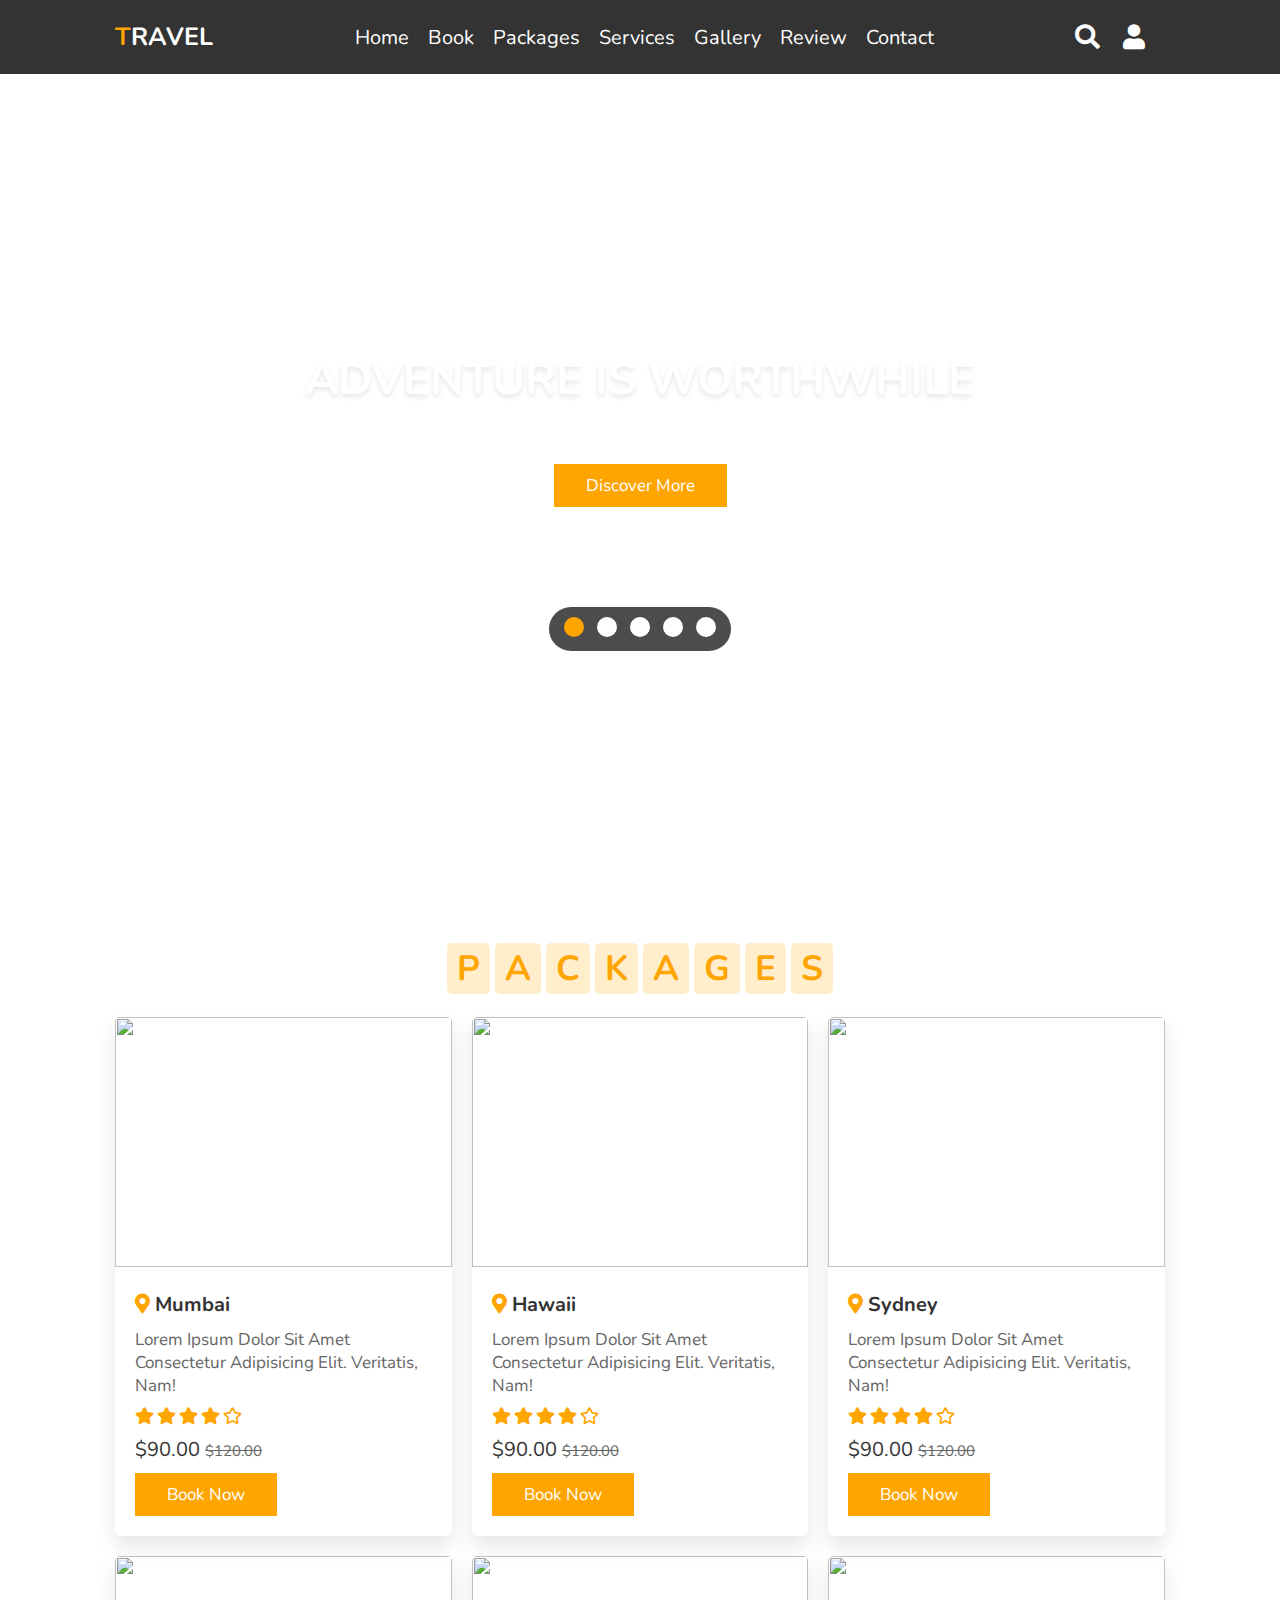
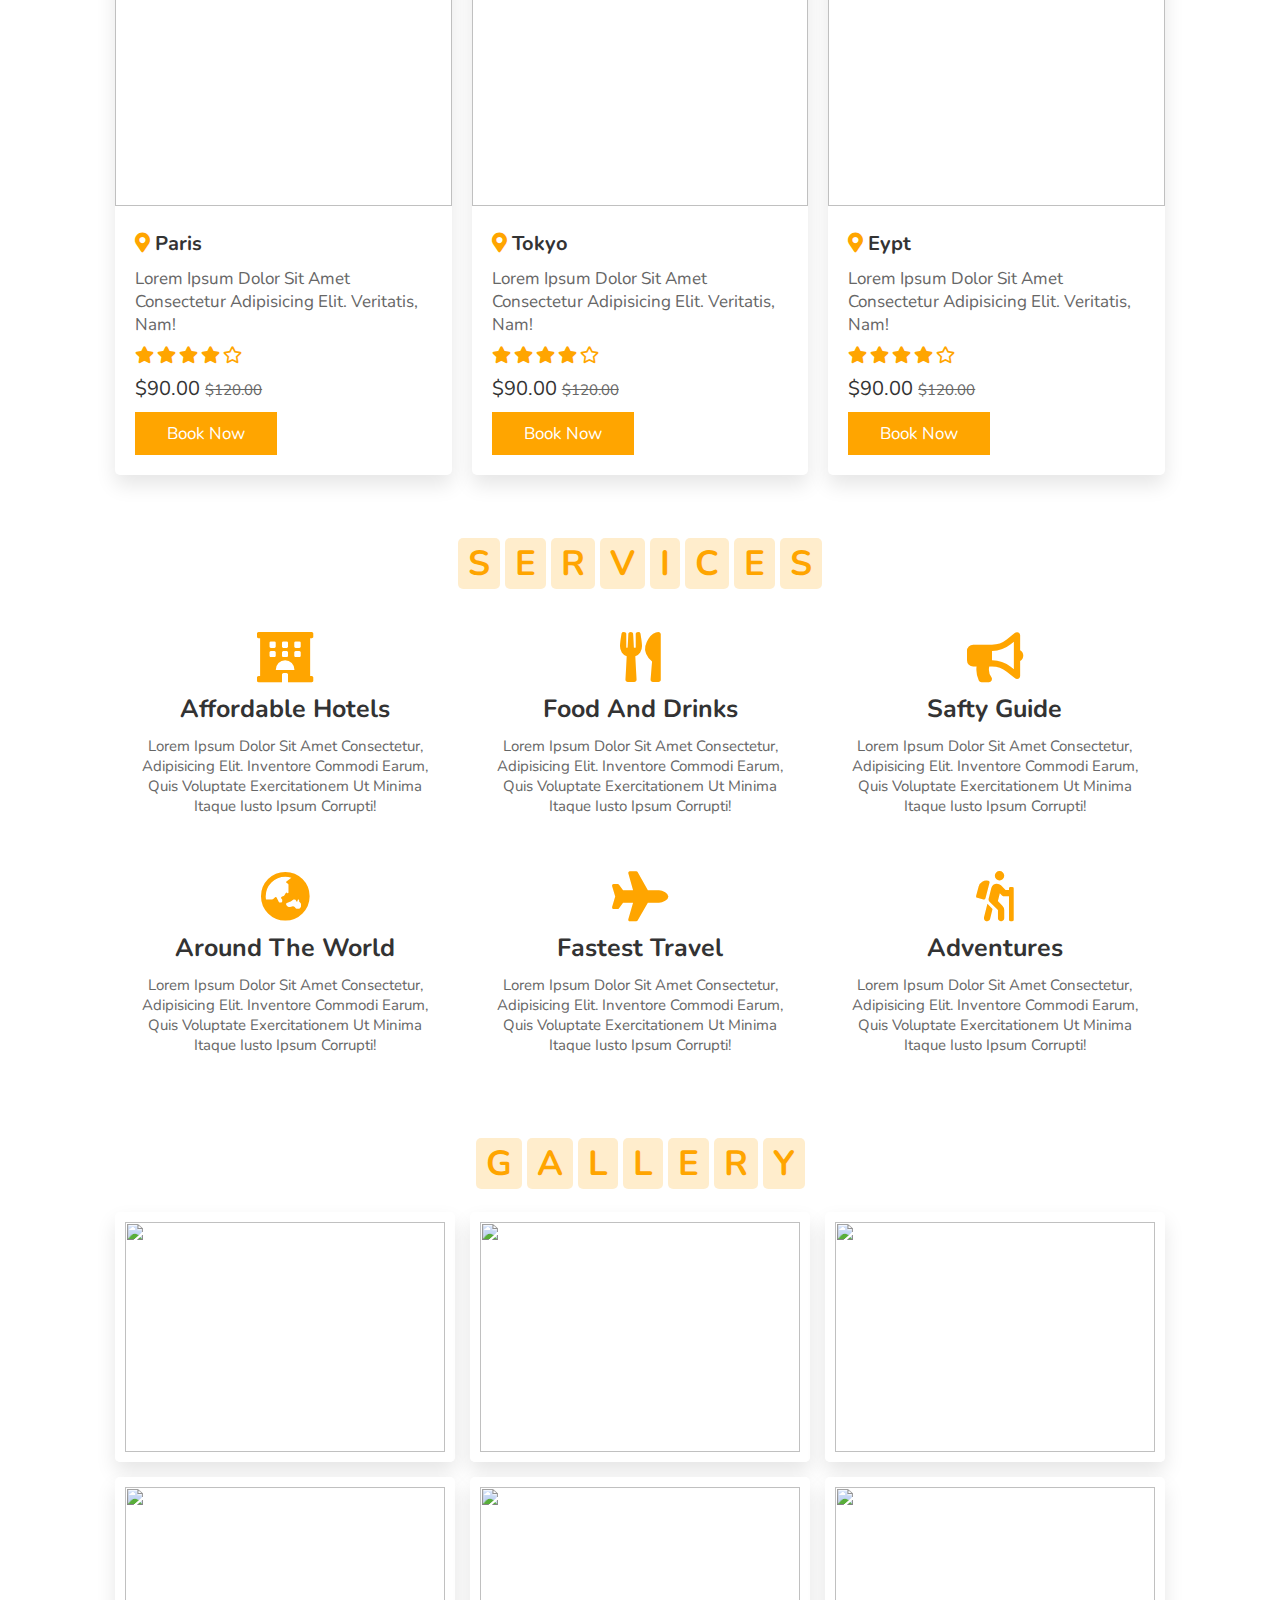
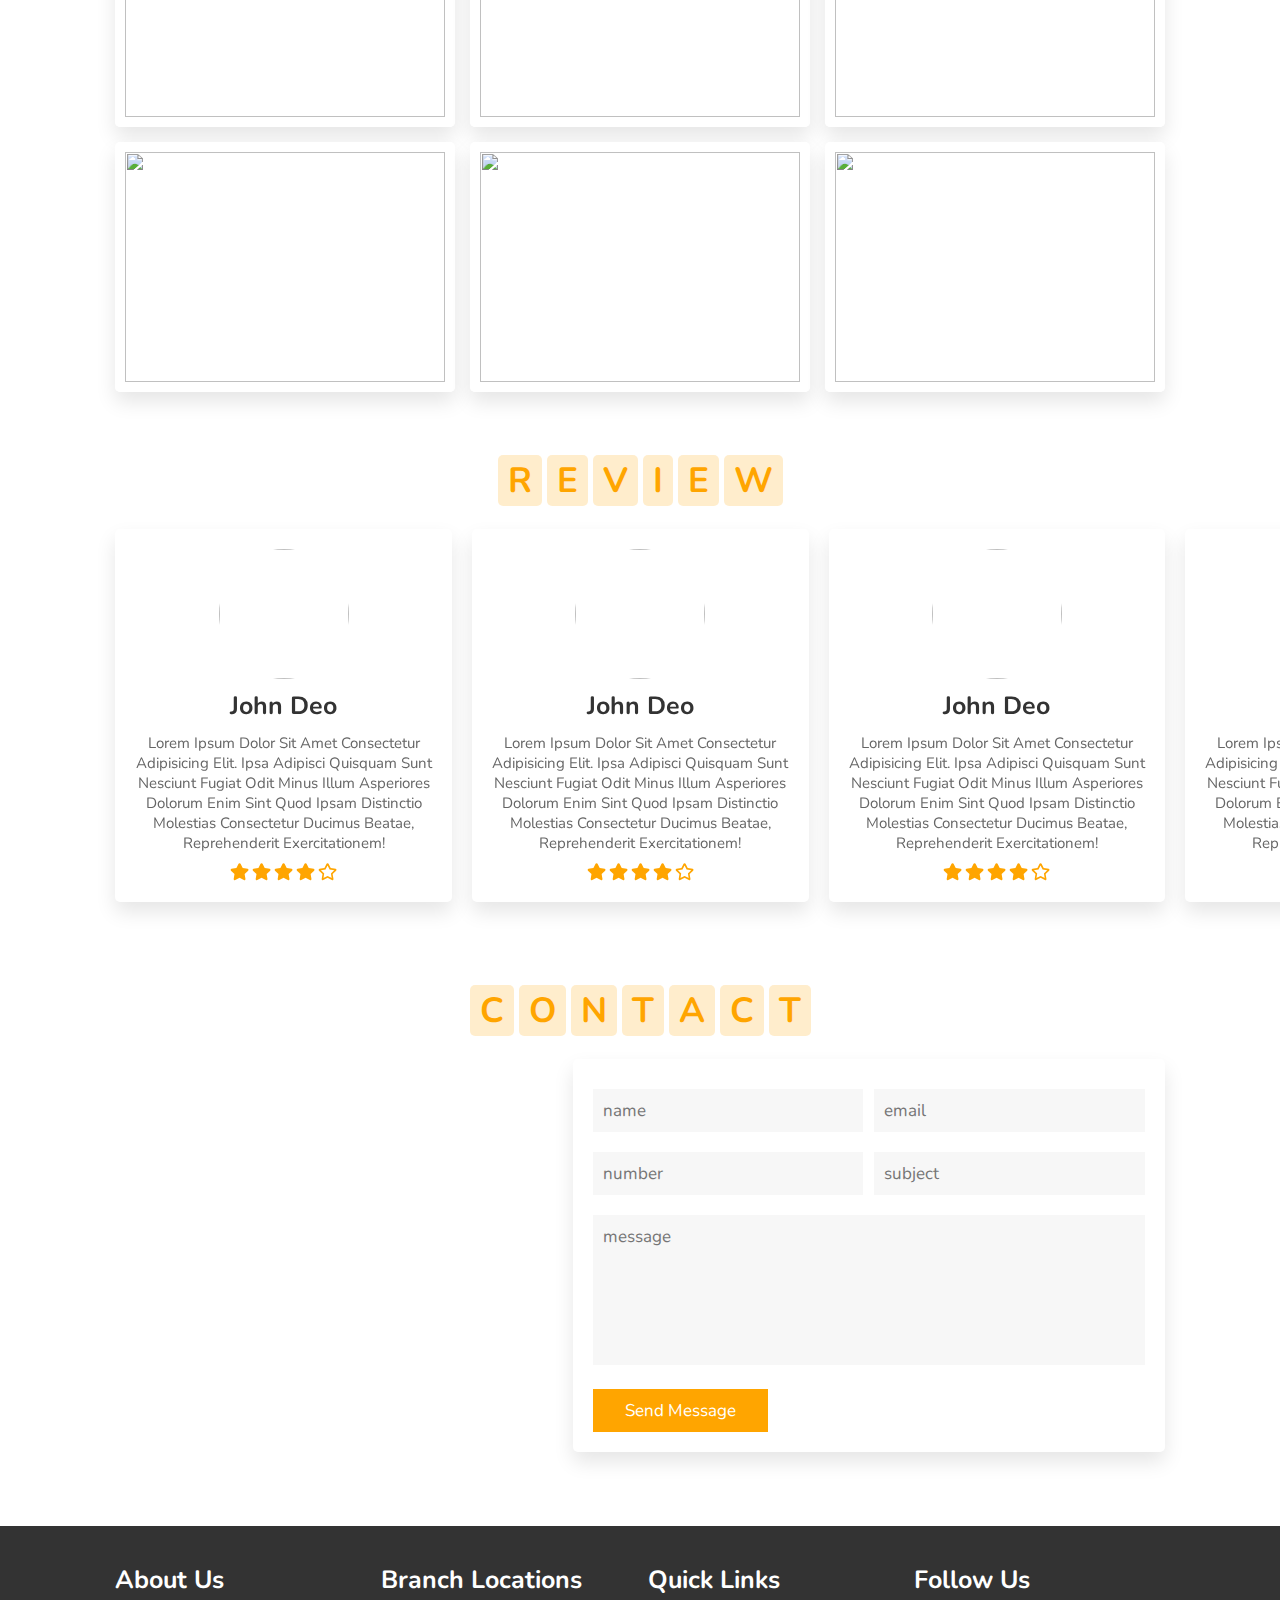
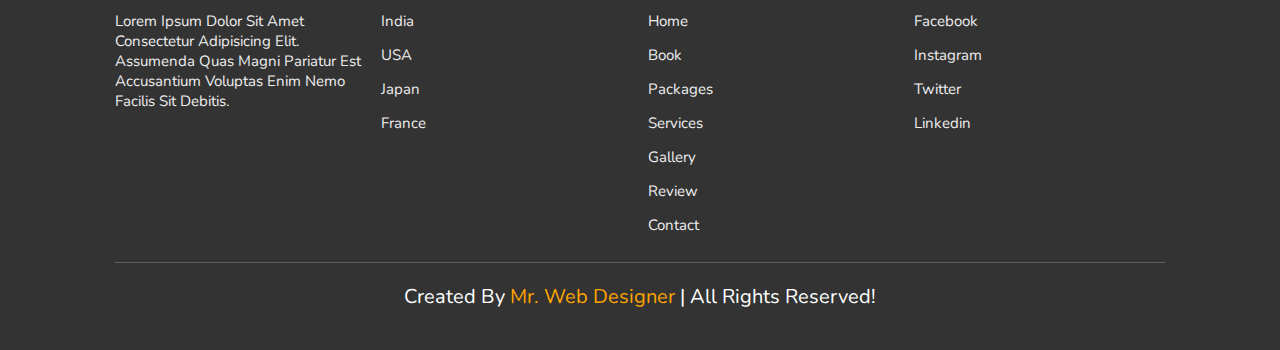
==== index.html @ 285ab065 "Add files via upload" ====
<!DOCTYPE html>
<html lang="en">
<head>
    <meta charset="UTF-8">
    <meta name="viewport" content="width=device-width, initial-scale=1.0">
    <title>TRAVEL</title>

    <link rel="stylesheet" href="https://unpkg.com/swiper/swiper-bundle.min.css" />

    <!-- font awesome cdn link  -->
    <link rel="stylesheet" href="https://cdnjs.cloudflare.com/ajax/libs/font-awesome/5.15.3/css/all.min.css">

    <!-- custom css file link  -->
    <link rel="stylesheet" href="style.css">
    

</head>
<body>
    
<!-- header section starts  -->

<header>

    <div id="menu-bar" class="fas fa-bars"></div>

    <a href="#" class="logo"><span>T</span>ravel</a>

    <nav class="navbar">
        <a href="#home">home</a>
        <a href="book.html">book</a>
        <a href="#packages">packages</a>
        <a href="#services">services</a>
        <a href="#gallery">gallery</a>
        <a href="#review">review</a>
        <a href="#contact">contact</a>
    </nav>

    <div class="icons">
        <i class="fas fa-search" id="search-btn"></i>
        <i class="fas fa-user" id="login-btn"></i>
    </div>

    <form action="" class="search-bar-container">
        <input type="search" id="search-bar" placeholder="search here...">
        <label for="search-bar" class="fas fa-search"></label>
    </form>

</header>

<!-- header section ends -->

<!-- login form container  -->

<div class="login-form-container">

    <i class="fas fa-times" id="form-close"></i>

    <form action="">
        <h3>login</h3>
        <input type="email" class="box" placeholder="enter your email">
        <input type="password" class="box" placeholder="enter your password">
        <input type="submit" value="login now" class="btn">
        <input type="checkbox" id="remember">
        <label for="remember">remember me</label>
        <p>forget password? <a href="#">click here</a></p>
        <p>don't have and account? <a href="#">register now</a></p>
    </form>

</div>

<!-- home section starts  -->

<section class="home" id="home">

    <div class="content">
        <h3>adventure is worthwhile</h3>
        <p>dicover new places with us, adventure awaits</p>
        <a href="#" class="btn">discover more</a>
    </div>

    <div class="controls">
        <span class="vid-btn active" data-src="images/vid-1.mp4"></span>
        <span class="vid-btn" data-src="images/vid-2.mp4"></span>
        <span class="vid-btn" data-src="images/vid-3.mp4"></span>
        <span class="vid-btn" data-src="images/vid-4.mp4"></span>
        <span class="vid-btn" data-src="images/vid-5.mp4"></span>
    </div>

    <div class="video-container">
        <video src="images/vid-1.mp4" id="video-slider" loop autoplay muted></video>
    </div>

</section>

<!-- home section ends -->


<!-- packages section starts  -->

<section class="packages" id="packages">

    <h1 class="heading">
        <span>p</span>
        <span>a</span>
        <span>c</span>
        <span>k</span>
        <span>a</span>
        <span>g</span>
        <span>e</span>
        <span>s</span>
    </h1>

    <div class="box-container">

        <div class="box">
            <img src="images/p-1.jpg" alt="">
            <div class="content">
                <h3> <i class="fas fa-map-marker-alt"></i> mumbai </h3>
                <p>Lorem ipsum dolor sit amet consectetur adipisicing elit. Veritatis, nam!</p>
                <div class="stars">
                    <i class="fas fa-star"></i>
                    <i class="fas fa-star"></i>
                    <i class="fas fa-star"></i>
                    <i class="fas fa-star"></i>
                    <i class="far fa-star"></i>
                </div>
                <div class="price"> $90.00 <span>$120.00</span> </div>
                <a href="#" class="btn">book now</a>
            </div>
        </div>

        <div class="box">
            <img src="images/p-2.jpg" alt="">
            <div class="content">
                <h3> <i class="fas fa-map-marker-alt"></i> hawaii </h3>
                <p>Lorem ipsum dolor sit amet consectetur adipisicing elit. Veritatis, nam!</p>
                <div class="stars">
                    <i class="fas fa-star"></i>
                    <i class="fas fa-star"></i>
                    <i class="fas fa-star"></i>
                    <i class="fas fa-star"></i>
                    <i class="far fa-star"></i>
                </div>
                <div class="price"> $90.00 <span>$120.00</span> </div>
                <a href="#" class="btn">book now</a>
            </div>
        </div>

        <div class="box">
            <img src="images/p-3.jpg" alt="">
            <div class="content">
                <h3> <i class="fas fa-map-marker-alt"></i> sydney </h3>
                <p>Lorem ipsum dolor sit amet consectetur adipisicing elit. Veritatis, nam!</p>
                <div class="stars">
                    <i class="fas fa-star"></i>
                    <i class="fas fa-star"></i>
                    <i class="fas fa-star"></i>
                    <i class="fas fa-star"></i>
                    <i class="far fa-star"></i>
                </div>
                <div class="price"> $90.00 <span>$120.00</span> </div>
                <a href="#" class="btn">book now</a>
            </div>
        </div>

        <div class="box">
            <img src="images/p-4.jpg" alt="">
            <div class="content">
                <h3> <i class="fas fa-map-marker-alt"></i> paris </h3>
                <p>Lorem ipsum dolor sit amet consectetur adipisicing elit. Veritatis, nam!</p>
                <div class="stars">
                    <i class="fas fa-star"></i>
                    <i class="fas fa-star"></i>
                    <i class="fas fa-star"></i>
                    <i class="fas fa-star"></i>
                    <i class="far fa-star"></i>
                </div>
                <div class="price"> $90.00 <span>$120.00</span> </div>
                <a href="#" class="btn">book now</a>
            </div>
        </div>

        <div class="box">
            <img src="images/p-5.jpg" alt="">
            <div class="content">
                <h3> <i class="fas fa-map-marker-alt"></i> tokyo </h3>
                <p>Lorem ipsum dolor sit amet consectetur adipisicing elit. Veritatis, nam!</p>
                <div class="stars">
                    <i class="fas fa-star"></i>
                    <i class="fas fa-star"></i>
                    <i class="fas fa-star"></i>
                    <i class="fas fa-star"></i>
                    <i class="far fa-star"></i>
                </div>
                <div class="price"> $90.00 <span>$120.00</span> </div>
                <a href="#" class="btn">book now</a>
            </div>
        </div>

        <div class="box">
            <img src="images/p-6.jpg" alt="">
            <div class="content">
                <h3> <i class="fas fa-map-marker-alt"></i> eypt </h3>
                <p>Lorem ipsum dolor sit amet consectetur adipisicing elit. Veritatis, nam!</p>
                <div class="stars">
                    <i class="fas fa-star"></i>
                    <i class="fas fa-star"></i>
                    <i class="fas fa-star"></i>
                    <i class="fas fa-star"></i>
                    <i class="far fa-star"></i>
                </div>
                <div class="price"> $90.00 <span>$120.00</span> </div>
                <a href="#" class="btn">book now</a>
            </div>
        </div>

    </div>

</section>

<!-- packages section ends -->

<!-- services section starts  -->

<section class="services" id="services">

    <h1 class="heading">
        <span>s</span>
        <span>e</span>
        <span>r</span>
        <span>v</span>
        <span>i</span>
        <span>c</span>
        <span>e</span>
        <span>s</span>
    </h1>

    <div class="box-container">

        <div class="box">
            <i class="fas fa-hotel"></i>
            <h3>affordable hotels</h3>
            <p>Lorem ipsum dolor sit amet consectetur, adipisicing elit. Inventore commodi earum, quis voluptate exercitationem ut minima itaque iusto ipsum corrupti!</p>
        </div>
        <div class="box">
            <i class="fas fa-utensils"></i>
            <h3>food and drinks</h3>
            <p>Lorem ipsum dolor sit amet consectetur, adipisicing elit. Inventore commodi earum, quis voluptate exercitationem ut minima itaque iusto ipsum corrupti!</p>
        </div>
        <div class="box">
            <i class="fas fa-bullhorn"></i>
            <h3>safty guide</h3>
            <p>Lorem ipsum dolor sit amet consectetur, adipisicing elit. Inventore commodi earum, quis voluptate exercitationem ut minima itaque iusto ipsum corrupti!</p>
        </div>
        <div class="box">
            <i class="fas fa-globe-asia"></i>
            <h3>around the world</h3>
            <p>Lorem ipsum dolor sit amet consectetur, adipisicing elit. Inventore commodi earum, quis voluptate exercitationem ut minima itaque iusto ipsum corrupti!</p>
        </div>
        <div class="box">
            <i class="fas fa-plane"></i>
            <h3>fastest travel</h3>
            <p>Lorem ipsum dolor sit amet consectetur, adipisicing elit. Inventore commodi earum, quis voluptate exercitationem ut minima itaque iusto ipsum corrupti!</p>
        </div>
        <div class="box">
            <i class="fas fa-hiking"></i>
            <h3>adventures</h3>
            <p>Lorem ipsum dolor sit amet consectetur, adipisicing elit. Inventore commodi earum, quis voluptate exercitationem ut minima itaque iusto ipsum corrupti!</p>
        </div>

    </div>

</section>

<!-- services section ends -->

<!-- gallery section starts  -->

<section class="gallery" id="gallery">

    <h1 class="heading">
        <span>g</span>
        <span>a</span>
        <span>l</span>
        <span>l</span>
        <span>e</span>
        <span>r</span>
        <span>y</span>
    </h1>

    <div class="box-container">

        <div class="box">
            <img src="images/g-1.jpg" alt="">
            <div class="content">
                <h3>amazing places</h3>
                <p>Lorem ipsum dolor sit amet consectetur adipisicing elit. Ducimus, tenetur.</p>
                <a href="#" class="btn">see more</a>
            </div>
        </div>
        <div class="box">
            <img src="images/g-2.jpg" alt="">
            <div class="content">
                <h3>amazing places</h3>
                <p>Lorem ipsum dolor sit amet consectetur adipisicing elit. Ducimus, tenetur.</p>
                <a href="#" class="btn">see more</a>
            </div>
        </div>
        <div class="box">
            <img src="images/g-3.jpg" alt="">
            <div class="content">
                <h3>amazing places</h3>
                <p>Lorem ipsum dolor sit amet consectetur adipisicing elit. Ducimus, tenetur.</p>
                <a href="#" class="btn">see more</a>
            </div>
        </div>
        <div class="box">
            <img src="images/g-4.jpg" alt="">
            <div class="content">
                <h3>amazing places</h3>
                <p>Lorem ipsum dolor sit amet consectetur adipisicing elit. Ducimus, tenetur.</p>
                <a href="#" class="btn">see more</a>
            </div>
        </div>
        <div class="box">
            <img src="images/g-5.jpg" alt="">
            <div class="content">
                <h3>amazing places</h3>
                <p>Lorem ipsum dolor sit amet consectetur adipisicing elit. Ducimus, tenetur.</p>
                <a href="#" class="btn">see more</a>
            </div>
        </div>
        <div class="box">
            <img src="images/g-6.jpg" alt="">
            <div class="content">
                <h3>amazing places</h3>
                <p>Lorem ipsum dolor sit amet consectetur adipisicing elit. Ducimus, tenetur.</p>
                <a href="#" class="btn">see more</a>
            </div>
        </div>
        <div class="box">
            <img src="images/g-7.jpg" alt="">
            <div class="content">
                <h3>amazing places</h3>
                <p>Lorem ipsum dolor sit amet consectetur adipisicing elit. Ducimus, tenetur.</p>
                <a href="#" class="btn">see more</a>
            </div>
        </div>
        <div class="box">
            <img src="images/g-8.jpg" alt="">
            <div class="content">
                <h3>amazing places</h3>
                <p>Lorem ipsum dolor sit amet consectetur adipisicing elit. Ducimus, tenetur.</p>
                <a href="#" class="btn">see more</a>
            </div>
        </div>
        <div class="box">
            <img src="images/g-9.jpg" alt="">
            <div class="content">
                <h3>amazing places</h3>
                <p>Lorem ipsum dolor sit amet consectetur adipisicing elit. Ducimus, tenetur.</p>
                <a href="#" class="btn">see more</a>
            </div>
        </div>

    </div>

</section>

<!-- gallery section ends -->

<!-- review section starts  -->

<section class="review" id="review">

    <h1 class="heading">
        <span>r</span>
        <span>e</span>
        <span>v</span>
        <span>i</span>
        <span>e</span>
        <span>w</span>
    </h1>

    <div class="swiper-container review-slider">

        <div class="swiper-wrapper">

            <div class="swiper-slide">
                <div class="box">
                    <img src="images/pic1.png" alt="">
                    <h3>john deo</h3>
                    <p>Lorem ipsum dolor sit amet consectetur adipisicing elit. Ipsa adipisci quisquam sunt nesciunt fugiat odit minus illum asperiores dolorum enim sint quod ipsam distinctio molestias consectetur ducimus beatae, reprehenderit exercitationem!</p>
                    <div class="stars">
                        <i class="fas fa-star"></i>
                        <i class="fas fa-star"></i>
                        <i class="fas fa-star"></i>
                        <i class="fas fa-star"></i>
                        <i class="far fa-star"></i>
                    </div>
                </div>
            </div>
            <div class="swiper-slide">
                <div class="box">
                    <img src="images/pic2.png" alt="">
                    <h3>john deo</h3>
                    <p>Lorem ipsum dolor sit amet consectetur adipisicing elit. Ipsa adipisci quisquam sunt nesciunt fugiat odit minus illum asperiores dolorum enim sint quod ipsam distinctio molestias consectetur ducimus beatae, reprehenderit exercitationem!</p>
                    <div class="stars">
                        <i class="fas fa-star"></i>
                        <i class="fas fa-star"></i>
                        <i class="fas fa-star"></i>
                        <i class="fas fa-star"></i>
                        <i class="far fa-star"></i>
                    </div>
                </div>
            </div>
            <div class="swiper-slide">
                <div class="box">
                    <img src="images/pic3.png" alt="">
                    <h3>john deo</h3>
                    <p>Lorem ipsum dolor sit amet consectetur adipisicing elit. Ipsa adipisci quisquam sunt nesciunt fugiat odit minus illum asperiores dolorum enim sint quod ipsam distinctio molestias consectetur ducimus beatae, reprehenderit exercitationem!</p>
                    <div class="stars">
                        <i class="fas fa-star"></i>
                        <i class="fas fa-star"></i>
                        <i class="fas fa-star"></i>
                        <i class="fas fa-star"></i>
                        <i class="far fa-star"></i>
                    </div>
                </div>
            </div>
            <div class="swiper-slide">
                <div class="box">
                    <img src="images/pic4.png" alt="">
                    <h3>john deo</h3>
                    <p>Lorem ipsum dolor sit amet consectetur adipisicing elit. Ipsa adipisci quisquam sunt nesciunt fugiat odit minus illum asperiores dolorum enim sint quod ipsam distinctio molestias consectetur ducimus beatae, reprehenderit exercitationem!</p>
                    <div class="stars">
                        <i class="fas fa-star"></i>
                        <i class="fas fa-star"></i>
                        <i class="fas fa-star"></i>
                        <i class="fas fa-star"></i>
                        <i class="far fa-star"></i>
                    </div>
                </div>
            </div>

        </div>

    </div>

</section>

<!-- review section ends -->

<!-- contact section starts  -->

<section class="contact" id="contact">
    
    <h1 class="heading">
        <span>c</span>
        <span>o</span>
        <span>n</span>
        <span>t</span>
        <span>a</span>
        <span>c</span>
        <span>t</span>
    </h1>

    <div class="row">

        <div class="image">
            <img src="images/contact-img.svg" alt="">
        </div>

        <form action="">
            <div class="inputBox">
                <input type="text" placeholder="name">
                <input type="email" placeholder="email">
            </div>
            <div class="inputBox">
                <input type="number" placeholder="number">
                <input type="text" placeholder="subject">
            </div>
            <textarea placeholder="message" name="" id="" cols="30" rows="10"></textarea>
            <input type="submit" class="btn" value="send message">
        </form>

    </div>
    
</section>

<!-- contact section ends -->

<!-- brand section  -->
<section class="brand-container">

    <div class="swiper-container brand-slider">
        <div class="swiper-wrapper">
            <div class="swiper-slide"><img src="images/1.jpg" alt=""></div>
            <div class="swiper-slide"><img src="images/2.jpg" alt=""></div>
            <div class="swiper-slide"><img src="images/3.jpg" alt=""></div>
            <div class="swiper-slide"><img src="images/4.jpg" alt=""></div>
            <div class="swiper-slide"><img src="images/5.jpg" alt=""></div>
            <div class="swiper-slide"><img src="images/6.jpg" alt=""></div>
        </div>
    </div>

</section>

<!-- footer section  -->

<section class="footer">

    <div class="box-container">

        <div class="box">
            <h3>about us</h3>
            <p>Lorem ipsum dolor sit amet consectetur adipisicing elit. Assumenda quas magni pariatur est accusantium voluptas enim nemo facilis sit debitis.</p>
        </div>
        <div class="box">
            <h3>branch locations</h3>
            <a href="#">india</a>
            <a href="#">USA</a>
            <a href="#">japan</a>
            <a href="#">france</a>
        </div>
        <div class="box">
            <h3>quick links</h3>
            <a href="#">home</a>
            <a href="#">book</a>
            <a href="#">packages</a>
            <a href="#">services</a>
            <a href="#">gallery</a>
            <a href="#">review</a>
            <a href="#">contact</a>
        </div>
        <div class="box">
            <h3>follow us</h3>
            <a href="#">facebook</a>
            <a href="#">instagram</a>
            <a href="#">twitter</a>
            <a href="#">linkedin</a>
        </div>

    </div>

    <h1 class="credit"> created by <span> mr. web designer </span> | all rights reserved! </h1>

</section>
















<script src="https://unpkg.com/swiper/swiper-bundle.min.js"></script>

<!-- custom js file link  -->
<script src="script.js"></script>

</body>
</html>
---- style.css ----
@import url('https://fonts.googleapis.com/css2?family=Nunito:wght@200;300;400;600;700&display=swap');

:root{
  --orange:#ffa500;
}

*{
  font-family: 'Nunito', sans-serif;
  margin:0; padding:0;
  box-sizing: border-box;
  text-transform: capitalize;
  outline: none; border:none;
  text-decoration: none;
  transition: all .2s linear;
}

*::selection{
  background:var(--orange);
  color:#fff;
}

html{
  font-size: 62.5%;
  overflow-x: hidden;
  scroll-padding-top: 6rem;
  scroll-behavior: smooth;
}

section{
  padding:2rem 9%;
}

.heading{
  text-align: center;
  padding:2.5rem 0
}

.heading span{
  font-size: 3.5rem;
  background:rgba(255, 165, 0,.2);
  color:var(--orange);
  border-radius: .5rem;
  padding:.2rem 1rem;
}

.heading span.space{
  background:none;
}

.btn{
  display: inline-block;
  margin-top: 1rem;
  background:var(--orange);
  color:#fff;
  padding:.8rem 3rem;
  border:.2rem solid var(--orange);
  cursor: pointer;
  font-size: 1.7rem;
}

.btn:hover{
  background:rgba(255, 165, 0,.2);
  color:var(--orange);
}

header{
  position: fixed;
  top:0; left: 0; right:0;
  background:#333;
  z-index: 1000;
  display: flex;
  align-items: center;
  justify-content: space-between;
  padding:2rem 9%;
}

header .logo{
  font-size: 2.5rem;
  font-weight: bolder;
  color:#fff;
  text-transform: uppercase;
}

header .logo span{
  color:var(--orange);
}

header .navbar a{
  color:#fff;
  font-size: 2rem;
  margin:0 .8rem;
}

header .navbar a:hover{
  color:var(--orange);
}

header .icons i{
  font-size: 2.5rem;
  color:#fff;
  cursor: pointer;
  margin-right: 2rem;
}

header .icons i:hover{
  color:var(--orange);
}

header .search-bar-container{
  position: absolute;
  top:100%; left: 0; right:0;
  padding:1.5rem 2rem;
  background:#333;
  border-top: .1rem solid rgba(255,255,255,.2);
  display: flex;
  align-items: center;
  z-index: 1001;
  clip-path: polygon(0 0, 100% 0, 100% 0, 0 0);
}

header .search-bar-container.active{
  clip-path: polygon(0 0, 100% 0, 100% 100%, 0 100%);
}

header .search-bar-container #search-bar{
  width:100%;
  padding:1rem;
  text-transform: none;
  color:#333;
  font-size: 1.7rem;
  border-radius: .5rem;
}

header .search-bar-container label{
  color:#fff;
  cursor: pointer;
  font-size: 3rem;
  margin-left: 1.5rem;
}

header .search-bar-container label:hover{
  color:var(--orange);
}

.login-form-container{
  position: fixed;
  top:-120%; left: 0;
  z-index: 10000;
  min-height: 100vh;
  width:100%;
  background:rgba(0,0,0,.7);
  display: flex;
  align-items: center;
  justify-content: center;
}

.login-form-container.active{
  top:0;
}

.login-form-container form{
  margin:2rem;
  padding:1.5rem 2rem;
  border-radius: .5rem;
  background:#fff;
  width:50rem;
}

.login-form-container form h3{
  font-size: 3rem;
  color:#444;
  text-transform: uppercase;
  text-align: center;
  padding:1rem 0;
}

.login-form-container form .box{
  width:100%;
  padding:1rem;
  font-size: 1.7rem;
  color:#333;
  margin:.6rem 0;
  border:.1rem solid rgba(0,0,0,.3);
  text-transform: none;
}

.login-form-container form .box:focus{
  border-color: var(--orange);;
}

.login-form-container form #remember{
  margin:2rem 0;
}

.login-form-container form label{
  font-size: 1.5rem;
}

.login-form-container form .btn{
  display: block;
  width:100%;
}

.login-form-container form p{
  padding:.5rem 0;
  font-size: 1.5rem;
  color:#666;
}

.login-form-container form p a{
  color:var(--orange);
}

.login-form-container form p a:hover{
  color:#333;
  text-decoration: underline;
}

.login-form-container #form-close{
  position: absolute;
  top:2rem; right:3rem;
  font-size: 5rem;
  color:#fff;
  cursor: pointer;
}

#menu-bar{
  color:#fff;
  border:.1rem solid #fff;
  border-radius: .5rem;
  font-size: 3rem;
  padding:.5rem 1.2rem;
  cursor: pointer;
  display: none;
}

.home{
  min-height: 100vh;
  display: flex;
  align-items: center;
  justify-content: center;
  flex-flow: column;
  position: relative;
  z-index: 0;
}

.home .content{
  text-align: center;
}

.home .content h3{
  font-size: 4.5rem;
  color:#fff;
  text-transform: uppercase;
  text-shadow: 0 .3rem .5rem rgba(0,0,0,.1);
}

.home .content p{
  font-size: 2.5rem;
  color:#fff;
  padding:.5rem 0;
}

.home .video-container video{
  position: absolute;
  top:0; left: 0;
  z-index: -1;
  height: 100%;
  width:100%;
  object-fit: cover;
}

.home .controls{
  padding:1rem;
  border-radius: 5rem;
  background:rgba(0,0,0,.7);
  position: relative;
  top:10rem;
}

.home .controls .vid-btn{
  height:2rem;
  width:2rem;
  display: inline-block;
  border-radius: 50%;
  background:#fff;
  cursor: pointer;
  margin:0 .5rem;
}

.home .controls .vid-btn.active{
  background:var(--orange);
}


.packages .box-container{
  display: flex;
  flex-wrap: wrap;
  gap:2rem;
}

.packages .box-container .box{
  flex:1 1 30rem;
  border-radius: .5rem;
  overflow: hidden;
  box-shadow: 0 1rem 2rem rgba(0,0,0,.1);
}

.packages .box-container .box img{
  height: 25rem;
  width:100%;
  object-fit: cover;
}

.packages .box-container .box .content{
  padding:2rem;
}

.packages .box-container .box .content h3{
  font-size:2rem;
  color:#333;
}

.packages .box-container .box .content h3 i{
  color:var(--orange);
}

.packages .box-container .box .content p{
  font-size:1.7rem;
  color:#666;
  padding:1rem 0;
}

.packages .box-container .box .content .stars i{
  font-size:1.7rem;
  color:var(--orange);
}

.packages .box-container .box .content .price{
  font-size: 2rem;
  color:#333;
  padding-top: 1rem;
}

.packages .box-container .box .content .price span{
  color:#666;
  font-size: 1.5rem;
  text-decoration: line-through;
}

.services .box-container{
  display: flex;
  flex-wrap: wrap;
  gap:1.5rem;
}

.services .box-container .box{
  flex: 1 1 30rem;
  border-radius: .5rem;
  padding:1rem;
  text-align: center;
}

.services .box-container .box i{
  padding:1rem;
  font-size: 5rem;
  color:var(--orange);
}

.services .box-container .box h3{
  font-size: 2.5rem;
  color:#333;
}

.services .box-container .box p{
  font-size: 1.5rem;
  color:#666;
  padding:1rem 0;
}

.services .box-container .box:hover{
  box-shadow: 0 1rem 2rem rgba(0,0,0,.1);
}

.gallery .box-container{
  display: flex;
  flex-wrap: wrap;
  gap:1.5rem;
}

.gallery .box-container .box{
  overflow: hidden;
  box-shadow: 0 1rem 2rem rgba(0,0,0,.1);
  border:1rem solid #fff;
  border-radius: .5rem;
  flex:1 1 30rem;
  height: 25rem;
  position: relative;
}

.gallery .box-container .box img{
  height: 100%;
  width:100%;
  object-fit: cover;
}

.gallery .box-container .box .content{
  position: absolute;
  top:-100%; left:0;
  height: 100%;
  width:100%;
  text-align: center;
  background:rgba(0,0,0,.7);
  padding:2rem;
  padding-top: 5rem;
}

.gallery .box-container .box:hover .content{
  top:0;
}

.gallery .box-container .box .content h3{
  font-size: 2.5rem;
  color:var(--orange);
}

.gallery .box-container .box .content p{
  font-size: 1.5rem;
  color:#eee;
  padding:.5rem 0;
}

.review .review-slider{
  padding-bottom: 2rem;
}

.review .box{
  padding:2rem;
  text-align: center;
  box-shadow: 0 1rem 2rem rgba(0,0,0,.1);
  border-radius: .5rem;
}

.review .box img{
  height:13rem;
  width:13rem;
  border-radius: 50%;
  object-fit: cover;
  margin-bottom: 1rem;
}

.review .box h3{
  color:#333;
  font-size: 2.5rem;
}

.review .box p{
  color:#666;
  font-size: 1.5rem;
  padding:1rem 0;
}

.review .box .stars i{
  color:var(--orange);
  font-size: 1.7rem;
}

.contact .row{
  display: flex;
  flex-wrap: wrap;
  gap:1.5rem;
  align-items: center;
}

.contact .row .image{
  flex:1 1 35rem;
}

.contact .row .image img{
  width:100%;
}

.contact .row form{
  flex:1 1 50rem;
  padding:2rem;
  box-shadow: 0 1rem 2rem rgba(0,0,0,.1);
  border-radius: .5rem;
}

.contact .row form .inputBox{
  display: flex;
  flex-wrap: wrap;
  justify-content: space-between;
}

.contact .row form .inputBox input, .contact .row form textarea{
  width:49%;
  margin:1rem 0;
  padding:1rem;
  font-size: 1.7rem;
  color:#333;
  background:#f7f7f7;
  text-transform: none;
}

.contact .row form textarea{
  height: 15rem;
  resize: none;
  width:100%;
}

.brand-container{
  text-align: center;
}

.footer{
  background:#333;
}

.footer .box-container{
  display: flex;
  flex-wrap: wrap;
  gap:1.5rem;
}

.footer .box-container .box{
  padding:1rem 0;
  flex:1 1 25rem;
}

.footer .box-container .box h3{
  font-size: 2.5rem;
  padding:.7rem 0;
  color:#fff;
}

.footer .box-container .box p{
  font-size: 1.5rem;
  padding:.7rem 0;
  color:#eee;
}

.footer .box-container .box a{
  display: block;
  font-size: 1.5rem;
  padding:.7rem 0;
  color:#eee;
}

.footer .box-container .box a:hover{
  color:var(--orange);
  text-decoration: underline;
}

.footer .credit{
  text-align: center;
  padding:2rem 1rem;
  margin-top: 1rem;
  font-size: 2rem;
  font-weight: normal;
  color:#fff;
  border-top: .1rem solid rgba(255,255,255,.2);
}

.footer .credit span{
  color:var(--orange);
}
















/* media queries  */

@media (max-width:1200px){

  html{
    font-size: 55%;
  }

}

@media (max-width:991px){

  header{
    padding:2rem;
  }

  section{
    padding:2rem;
  }

}

@media (max-width:768px){

  #menu-bar{
    display: initial;
  }

  header .navbar{
    position: absolute;
    top:100%; right:0; left: 0;
    background: #333;
    border-top: .1rem solid rgba(255,255,255,.2);
    padding:1rem 2rem;
    clip-path: polygon(0 0, 100% 0, 100% 0, 0 0);
  }

  header .navbar.active{
    clip-path: polygon(0 0, 100% 0, 100% 100%, 0 100%);
  }

  header .navbar a{
    display: block;
    border-radius: .5rem;
    padding:1.5rem;
    margin:1.5rem 0;    
    background:#222;
  }

}

@media (max-width:450px){

  html{
    font-size: 50%;
  }

  .heading span{
    font-size: 2.5rem;
  }

  .contact .row form .inputBox input{
    width:100%;
  }

}
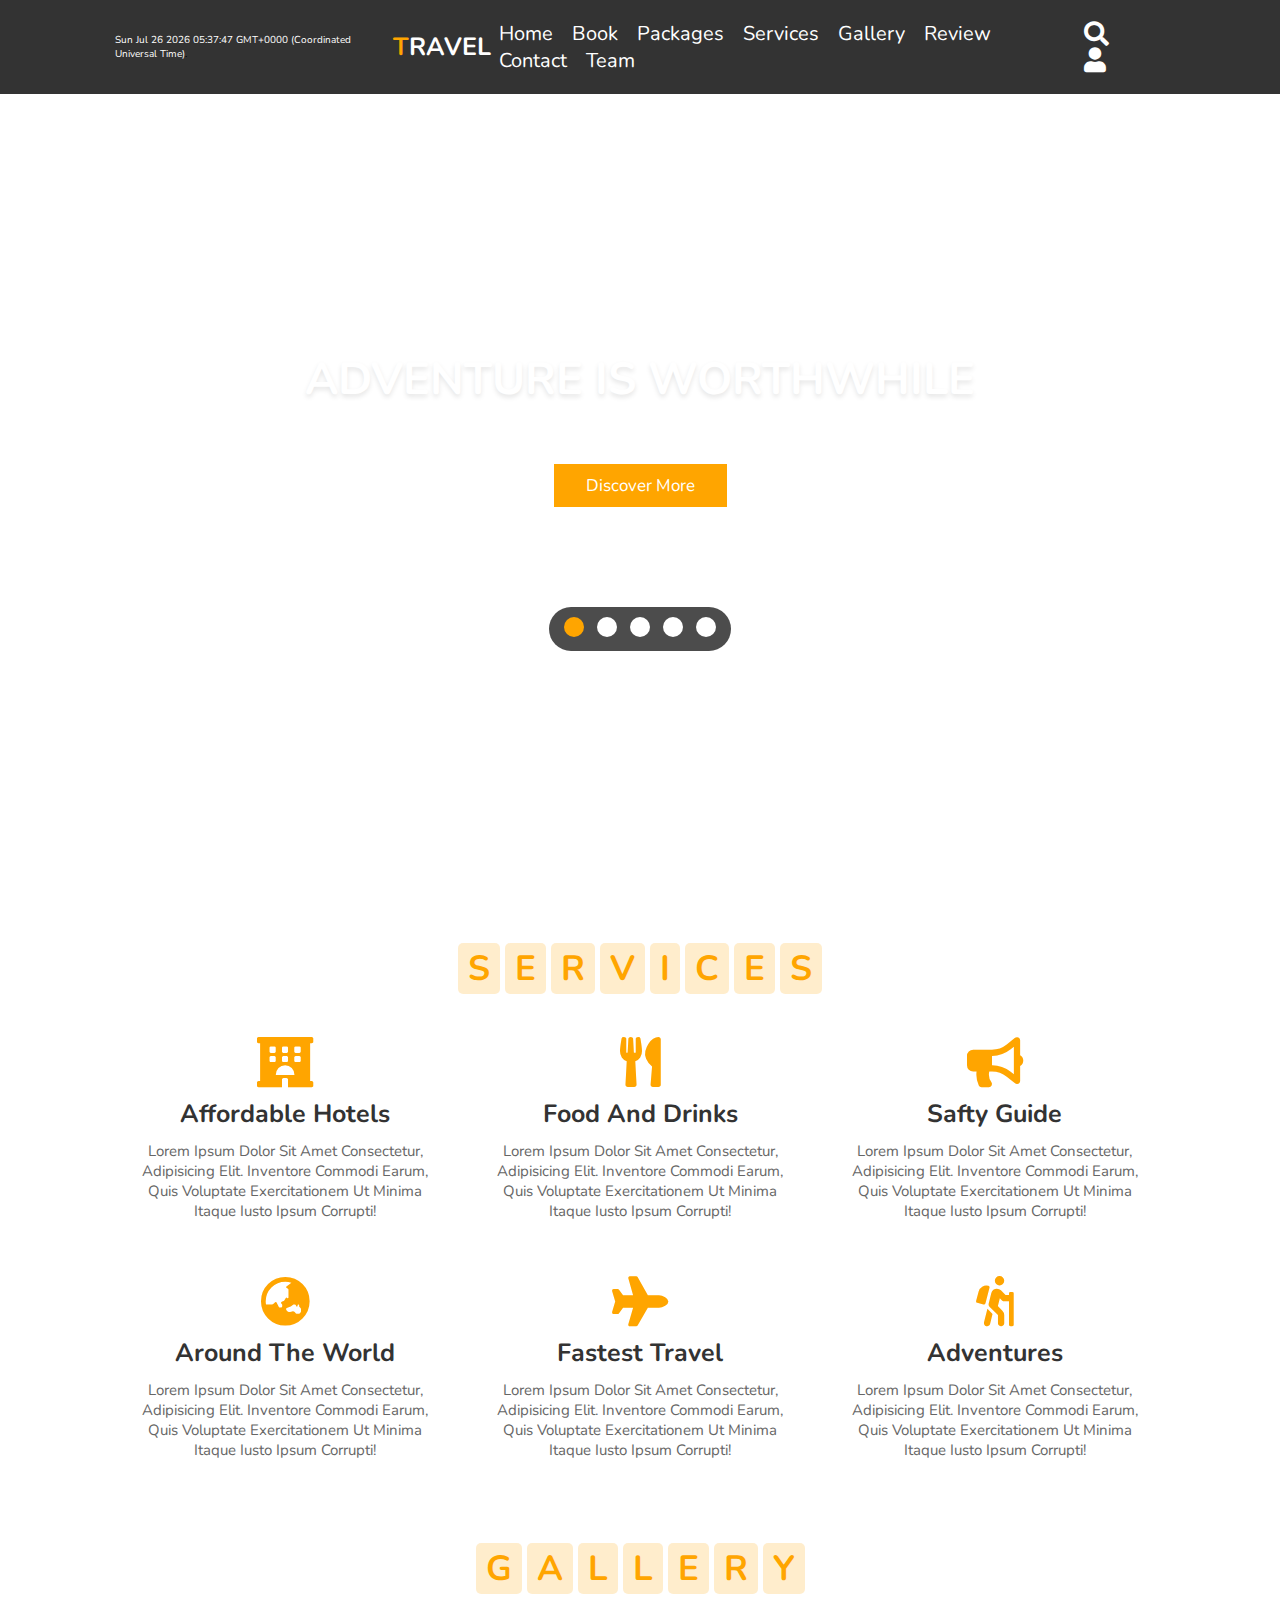
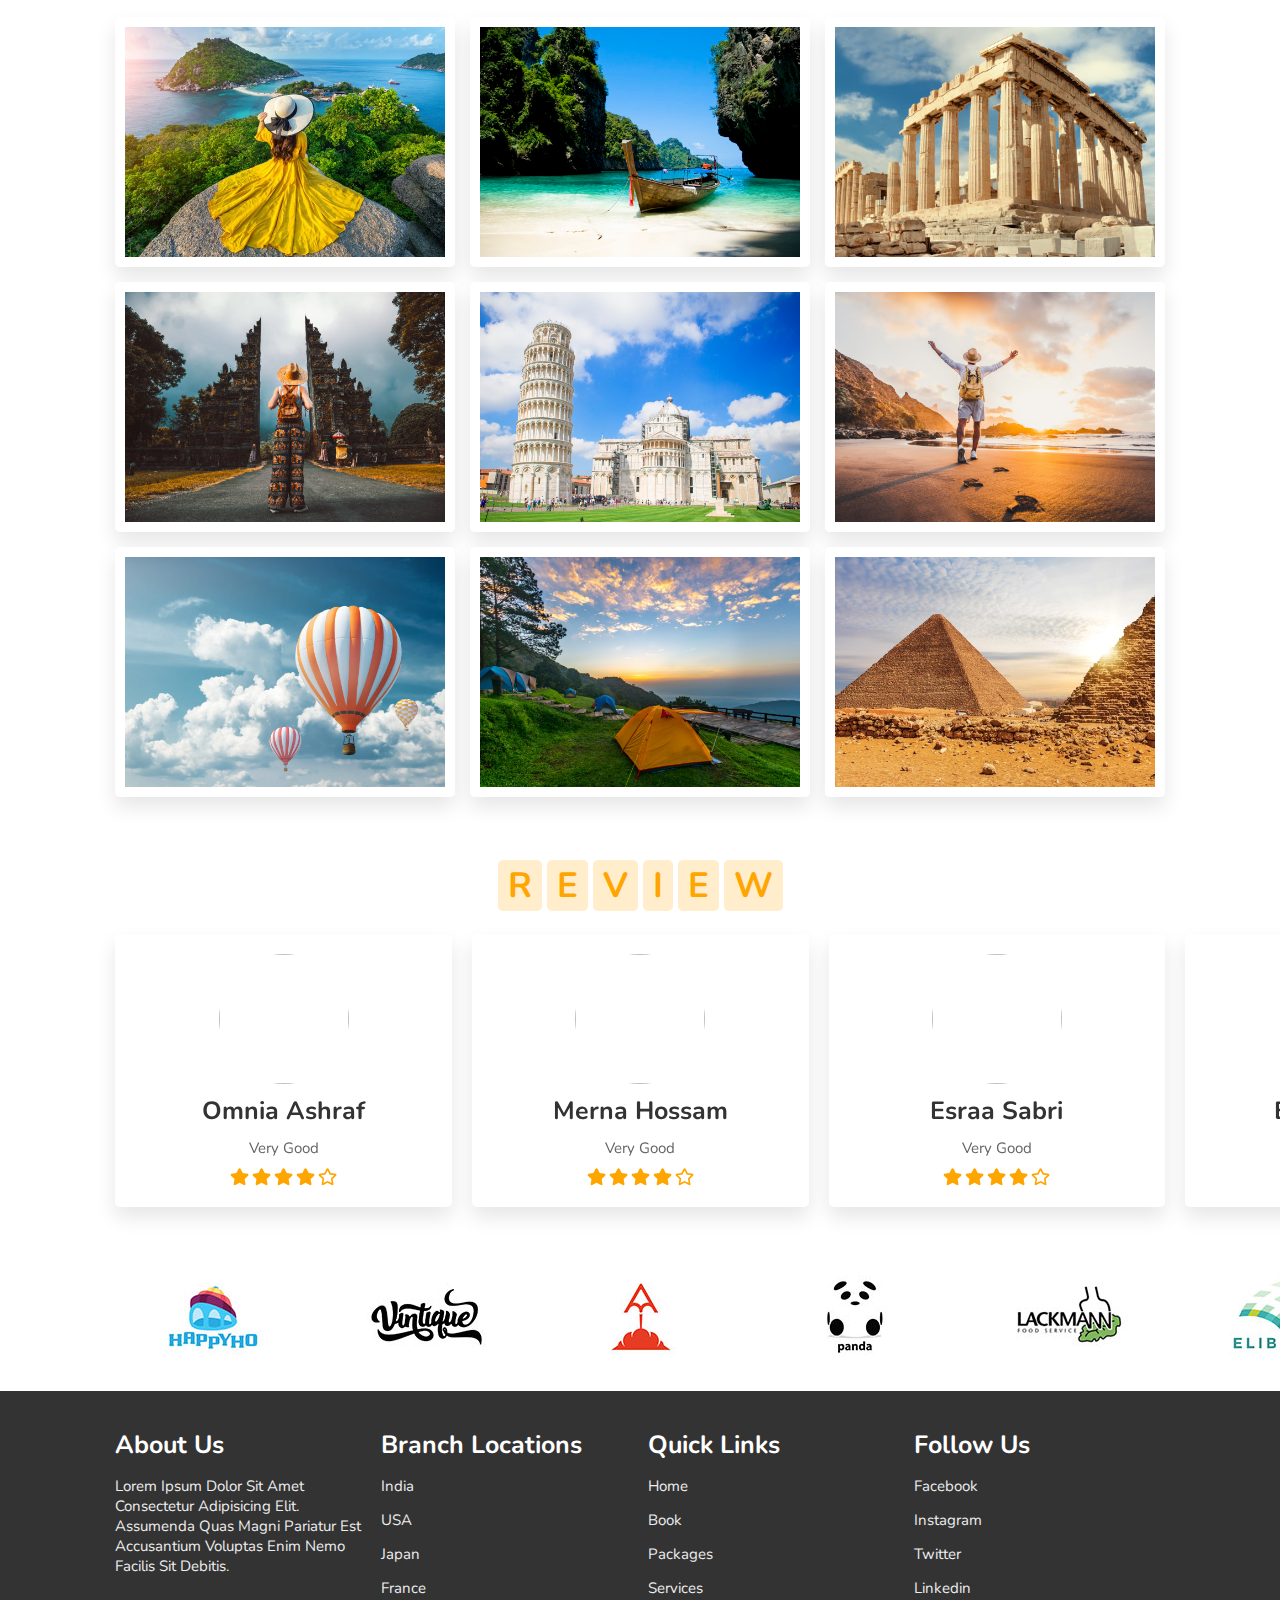
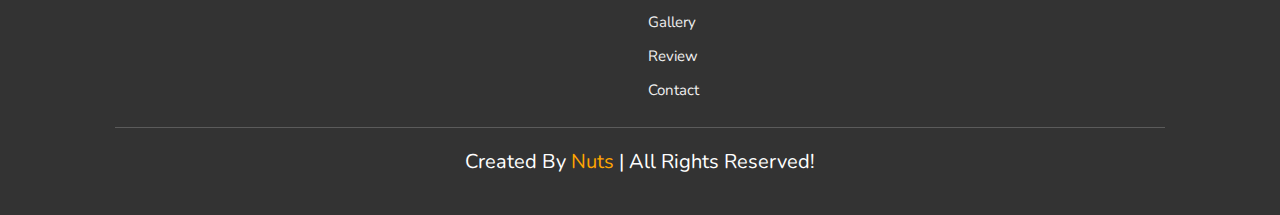
==== commit 551869ca: "Add files via upload" ====
--- a/index.html
+++ b/index.html
@@ -2,7 +2,7 @@
 <html lang="en">
 <head>
     <meta charset="UTF-8">
-    <meta name="viewport" content="width=device-width, initial-scale=1.0">
+    
     <title>TRAVEL</title>
 
     <link rel="stylesheet" href="https://unpkg.com/swiper/swiper-bundle.min.css" />
@@ -20,6 +20,12 @@
 <!-- header section starts  -->
 
 <header>
+    <p> <span id='date-time'></span>.</p>
+
+    <script>
+    var dt = new Date();
+    document.getElementById('date-time').innerHTML=dt;
+    </script>
 
     <div id="menu-bar" class="fas fa-bars"></div>
 
@@ -28,11 +34,12 @@
     <nav class="navbar">
         <a href="#home">home</a>
         <a href="book.html">book</a>
-        <a href="#packages">packages</a>
+        <a href="packages.html">packages</a>
         <a href="#services">services</a>
         <a href="#gallery">gallery</a>
         <a href="#review">review</a>
-        <a href="#contact">contact</a>
+        <a href="contact.html">contact</a>
+        <a href="h.html">Team</a>
     </nav>
 
     <div class="icons">
@@ -55,18 +62,35 @@
 
     <i class="fas fa-times" id="form-close"></i>
 
-    <form action="">
+    <form action="/login" class="login-form" method="post">
         <h3>login</h3>
-        <input type="email" class="box" placeholder="enter your email">
-        <input type="password" class="box" placeholder="enter your password">
+        <input type="email" class="box" placeholder="enter your email" name="email">
+        <input type="password" class="box" placeholder="enter your password" name="password">
         <input type="submit" value="login now" class="btn">
         <input type="checkbox" id="remember">
         <label for="remember">remember me</label>
-        <p>forget password? <a href="#">click here</a></p>
-        <p>don't have and account? <a href="#">register now</a></p>
+        <p class="message">don't have and account? <a href="#">register now</a></p>
     </form>
 
+    <form action="/register" class="register-form" method="post">
+        <h3>register</h3>
+        <input type="email" class="box" placeholder="enter your email" name="email">
+        <input type="password" class="box" placeholder="enter your password" name="password">
+        <input type="submit" value="register now" class="btn">
+        <input type="checkbox" id="remember">
+        <label for="remember">remember me</label>
+        <p class="message">Already Registered? <a href="#"> Login</a></p>
+    </form>
+    
+
 </div>
+
+<script src="https://code.jquery.com/jquery-3.6.0.min.js"></script>
+<script>
+    $('.message a').click(function(){
+        $('form').animate({height: "toggle", opacity: "toggle"}, "slow");
+    });
+</script>
 
 <!-- home section starts  -->
 
@@ -75,7 +99,7 @@
     <div class="content">
         <h3>adventure is worthwhile</h3>
         <p>dicover new places with us, adventure awaits</p>
-        <a href="#" class="btn">discover more</a>
+        <a href="/login.html" class="btn">discover more</a>
     </div>
 
     <div class="controls">
@@ -94,131 +118,6 @@
 
 <!-- home section ends -->
 
-
-<!-- packages section starts  -->
-
-<section class="packages" id="packages">
-
-    <h1 class="heading">
-        <span>p</span>
-        <span>a</span>
-        <span>c</span>
-        <span>k</span>
-        <span>a</span>
-        <span>g</span>
-        <span>e</span>
-        <span>s</span>
-    </h1>
-
-    <div class="box-container">
-
-        <div class="box">
-            <img src="images/p-1.jpg" alt="">
-            <div class="content">
-                <h3> <i class="fas fa-map-marker-alt"></i> mumbai </h3>
-                <p>Lorem ipsum dolor sit amet consectetur adipisicing elit. Veritatis, nam!</p>
-                <div class="stars">
-                    <i class="fas fa-star"></i>
-                    <i class="fas fa-star"></i>
-                    <i class="fas fa-star"></i>
-                    <i class="fas fa-star"></i>
-                    <i class="far fa-star"></i>
-                </div>
-                <div class="price"> $90.00 <span>$120.00</span> </div>
-                <a href="#" class="btn">book now</a>
-            </div>
-        </div>
-
-        <div class="box">
-            <img src="images/p-2.jpg" alt="">
-            <div class="content">
-                <h3> <i class="fas fa-map-marker-alt"></i> hawaii </h3>
-                <p>Lorem ipsum dolor sit amet consectetur adipisicing elit. Veritatis, nam!</p>
-                <div class="stars">
-                    <i class="fas fa-star"></i>
-                    <i class="fas fa-star"></i>
-                    <i class="fas fa-star"></i>
-                    <i class="fas fa-star"></i>
-                    <i class="far fa-star"></i>
-                </div>
-                <div class="price"> $90.00 <span>$120.00</span> </div>
-                <a href="#" class="btn">book now</a>
-            </div>
-        </div>
-
-        <div class="box">
-            <img src="images/p-3.jpg" alt="">
-            <div class="content">
-                <h3> <i class="fas fa-map-marker-alt"></i> sydney </h3>
-                <p>Lorem ipsum dolor sit amet consectetur adipisicing elit. Veritatis, nam!</p>
-                <div class="stars">
-                    <i class="fas fa-star"></i>
-                    <i class="fas fa-star"></i>
-                    <i class="fas fa-star"></i>
-                    <i class="fas fa-star"></i>
-                    <i class="far fa-star"></i>
-                </div>
-                <div class="price"> $90.00 <span>$120.00</span> </div>
-                <a href="#" class="btn">book now</a>
-            </div>
-        </div>
-
-        <div class="box">
-            <img src="images/p-4.jpg" alt="">
-            <div class="content">
-                <h3> <i class="fas fa-map-marker-alt"></i> paris </h3>
-                <p>Lorem ipsum dolor sit amet consectetur adipisicing elit. Veritatis, nam!</p>
-                <div class="stars">
-                    <i class="fas fa-star"></i>
-                    <i class="fas fa-star"></i>
-                    <i class="fas fa-star"></i>
-                    <i class="fas fa-star"></i>
-                    <i class="far fa-star"></i>
-                </div>
-                <div class="price"> $90.00 <span>$120.00</span> </div>
-                <a href="#" class="btn">book now</a>
-            </div>
-        </div>
-
-        <div class="box">
-            <img src="images/p-5.jpg" alt="">
-            <div class="content">
-                <h3> <i class="fas fa-map-marker-alt"></i> tokyo </h3>
-                <p>Lorem ipsum dolor sit amet consectetur adipisicing elit. Veritatis, nam!</p>
-                <div class="stars">
-                    <i class="fas fa-star"></i>
-                    <i class="fas fa-star"></i>
-                    <i class="fas fa-star"></i>
-                    <i class="fas fa-star"></i>
-                    <i class="far fa-star"></i>
-                </div>
-                <div class="price"> $90.00 <span>$120.00</span> </div>
-                <a href="#" class="btn">book now</a>
-            </div>
-        </div>
-
-        <div class="box">
-            <img src="images/p-6.jpg" alt="">
-            <div class="content">
-                <h3> <i class="fas fa-map-marker-alt"></i> eypt </h3>
-                <p>Lorem ipsum dolor sit amet consectetur adipisicing elit. Veritatis, nam!</p>
-                <div class="stars">
-                    <i class="fas fa-star"></i>
-                    <i class="fas fa-star"></i>
-                    <i class="fas fa-star"></i>
-                    <i class="fas fa-star"></i>
-                    <i class="far fa-star"></i>
-                </div>
-                <div class="price"> $90.00 <span>$120.00</span> </div>
-                <a href="#" class="btn">book now</a>
-            </div>
-        </div>
-
-    </div>
-
-</section>
-
-<!-- packages section ends -->
 
 <!-- services section starts  -->
 
@@ -388,107 +287,141 @@
 
             <div class="swiper-slide">
                 <div class="box">
-                    <img src="images/pic1.png" alt="">
-                    <h3>john deo</h3>
-                    <p>Lorem ipsum dolor sit amet consectetur adipisicing elit. Ipsa adipisci quisquam sunt nesciunt fugiat odit minus illum asperiores dolorum enim sint quod ipsam distinctio molestias consectetur ducimus beatae, reprehenderit exercitationem!</p>
-                    <div class="stars">
-                        <i class="fas fa-star"></i>
-                        <i class="fas fa-star"></i>
-                        <i class="fas fa-star"></i>
-                        <i class="fas fa-star"></i>
-                        <i class="far fa-star"></i>
-                    </div>
-                </div>
-            </div>
-            <div class="swiper-slide">
-                <div class="box">
-                    <img src="images/pic2.png" alt="">
-                    <h3>john deo</h3>
-                    <p>Lorem ipsum dolor sit amet consectetur adipisicing elit. Ipsa adipisci quisquam sunt nesciunt fugiat odit minus illum asperiores dolorum enim sint quod ipsam distinctio molestias consectetur ducimus beatae, reprehenderit exercitationem!</p>
-                    <div class="stars">
-                        <i class="fas fa-star"></i>
-                        <i class="fas fa-star"></i>
-                        <i class="fas fa-star"></i>
-                        <i class="fas fa-star"></i>
-                        <i class="far fa-star"></i>
-                    </div>
-                </div>
-            </div>
-            <div class="swiper-slide">
-                <div class="box">
-                    <img src="images/pic3.png" alt="">
-                    <h3>john deo</h3>
-                    <p>Lorem ipsum dolor sit amet consectetur adipisicing elit. Ipsa adipisci quisquam sunt nesciunt fugiat odit minus illum asperiores dolorum enim sint quod ipsam distinctio molestias consectetur ducimus beatae, reprehenderit exercitationem!</p>
-                    <div class="stars">
-                        <i class="fas fa-star"></i>
-                        <i class="fas fa-star"></i>
-                        <i class="fas fa-star"></i>
-                        <i class="fas fa-star"></i>
-                        <i class="far fa-star"></i>
-                    </div>
-                </div>
-            </div>
-            <div class="swiper-slide">
-                <div class="box">
-                    <img src="images/pic4.png" alt="">
-                    <h3>john deo</h3>
-                    <p>Lorem ipsum dolor sit amet consectetur adipisicing elit. Ipsa adipisci quisquam sunt nesciunt fugiat odit minus illum asperiores dolorum enim sint quod ipsam distinctio molestias consectetur ducimus beatae, reprehenderit exercitationem!</p>
-                    <div class="stars">
-                        <i class="fas fa-star"></i>
-                        <i class="fas fa-star"></i>
-                        <i class="fas fa-star"></i>
-                        <i class="fas fa-star"></i>
-                        <i class="far fa-star"></i>
-                    </div>
-                </div>
-            </div>
-
+                    <img src="/images/omnia.jpeg" alt="">
+                    <h3>Omnia Ashraf</h3>
+                    <p>very good</p>
+                    <div class="stars">
+                        <i class="fas fa-star"></i>
+                        <i class="fas fa-star"></i>
+                        <i class="fas fa-star"></i>
+                        <i class="fas fa-star"></i>
+                        <i class="far fa-star"></i>
+                    </div>
+                </div>
+            </div>
+            <div class="swiper-slide">
+                <div class="box">
+                    <img src="/images/merna.jpeg" alt="">
+                    <h3>Merna Hossam</h3>
+                    <p>very good</p>
+                    <div class="stars">
+                        <i class="fas fa-star"></i>
+                        <i class="fas fa-star"></i>
+                        <i class="fas fa-star"></i>
+                        <i class="fas fa-star"></i>
+                        <i class="far fa-star"></i>
+                    </div>
+                </div>
+            </div>
+            <div class="swiper-slide">
+                <div class="box">
+                    <img src="/images/esraassss.jpeg" alt="">
+                    <h3>Esraa Sabri</h3>
+                    <p>very good</p>
+                    <div class="stars">
+                        <i class="fas fa-star"></i>
+                        <i class="fas fa-star"></i>
+                        <i class="fas fa-star"></i>
+                        <i class="fas fa-star"></i>
+                        <i class="far fa-star"></i>
+                    </div>
+                </div>
+            </div>
+            <div class="swiper-slide">
+                <div class="box">
+                    <img src="/images/esraah.jpeg" alt="">
+                    <h3>Esraa Hassan</h3>
+                    <p>very good</p>
+                    <div class="stars">
+                        <i class="fas fa-star"></i>
+                        <i class="fas fa-star"></i>
+                        <i class="fas fa-star"></i>
+                        <i class="fas fa-star"></i>
+                        <i class="far fa-star"></i>
+                    </div>
+                </div>
+            </div>
+
+            <div class="swiper-slide">
+                <div class="box">
+                    <img src="/images/haneen.jpeg" alt="">
+                    <h3>Haneen Mohmed</h3>
+                    <p>very good</p>
+                    <div class="stars">
+                        <i class="fas fa-star"></i>
+                        <i class="fas fa-star"></i>
+                        <i class="fas fa-star"></i>
+                        <i class="fas fa-star"></i>
+                        <i class="far fa-star"></i>
+                    </div>
+                </div>
+            </div>
+            <div class="swiper-slide">
+                <div class="box">
+                    <img src="/images/tasneem.jpeg" alt="">
+                    <h3>Tasneem Ahmed </h3>
+                    <p>very good</p>
+                    <div class="stars">
+                        <i class="fas fa-star"></i>
+                        <i class="fas fa-star"></i>
+                        <i class="fas fa-star"></i>
+                        <i class="fas fa-star"></i>
+                        <i class="far fa-star"></i>
+                    </div>
+                </div>
+            </div>
+            <div class="swiper-slide">
+                <div class="box">
+                    <img src="/images/arwa.jpeg" alt="">
+                    <h3>Arwa Ahmed</h3>
+                    <p>very good</p>
+                    <div class="stars">
+                        <i class="fas fa-star"></i>
+                        <i class="fas fa-star"></i>
+                        <i class="fas fa-star"></i>
+                        <i class="fas fa-star"></i>
+                        <i class="far fa-star"></i>
+                    </div>
+                </div>
+            </div>
+            <div class="swiper-slide">
+                <div class="box">
+                    <img src="/images/yara.jpeg" alt="">
+                    <h3>Yara Fawzy</h3>
+                    <p>very good</p>
+                    <div class="stars">
+                        <i class="fas fa-star"></i>
+                        <i class="fas fa-star"></i>
+                        <i class="fas fa-star"></i>
+                        <i class="fas fa-star"></i>
+                        <i class="far fa-star"></i>
+                    </div>
+                </div>
+            </div>
+            <div class="swiper-slide">
+                <div class="box">
+                    <img src="/images/rewan.jpeg" alt="">
+                    <h3>Rewan Adel</h3>
+                    <p>very good</p>
+                    <div class="stars">
+                        <i class="fas fa-star"></i>
+                        <i class="fas fa-star"></i>
+                        <i class="fas fa-star"></i>
+                        <i class="fas fa-star"></i>
+                        <i class="far fa-star"></i>
+                    </div>
+                </div>
+            </div>
         </div>
 
     </div>
 
 </section>
 
+
 <!-- review section ends -->
 
-<!-- contact section starts  -->
-
-<section class="contact" id="contact">
-    
-    <h1 class="heading">
-        <span>c</span>
-        <span>o</span>
-        <span>n</span>
-        <span>t</span>
-        <span>a</span>
-        <span>c</span>
-        <span>t</span>
-    </h1>
-
-    <div class="row">
-
-        <div class="image">
-            <img src="images/contact-img.svg" alt="">
-        </div>
-
-        <form action="">
-            <div class="inputBox">
-                <input type="text" placeholder="name">
-                <input type="email" placeholder="email">
-            </div>
-            <div class="inputBox">
-                <input type="number" placeholder="number">
-                <input type="text" placeholder="subject">
-            </div>
-            <textarea placeholder="message" name="" id="" cols="30" rows="10"></textarea>
-            <input type="submit" class="btn" value="send message">
-        </form>
-
-    </div>
-    
-</section>
-
-<!-- contact section ends -->
+
 
 <!-- brand section  -->
 <section class="brand-container">
@@ -535,7 +468,7 @@
         </div>
         <div class="box">
             <h3>follow us</h3>
-            <a href="#">facebook</a>
+            <a href="https://www.facebook.com/travel.agents/">facebook</a>
             <a href="#">instagram</a>
             <a href="#">twitter</a>
             <a href="#">linkedin</a>
@@ -543,7 +476,8 @@
 
     </div>
 
-    <h1 class="credit"> created by <span> mr. web designer </span> | all rights reserved! </h1>
+    <h1 class="credit"> created by <span style="color:orange"> Nuts </span> | all rights reserved! </h1>
+
 
 </section>
 
--- a/style.css
+++ b/style.css
@@ -62,7 +62,10 @@
   background:rgba(255, 165, 0,.2);
   color:var(--orange);
 }
-
+#date-time {
+  color : white;
+  font-size:10px;
+}
 header{
   position: fixed;
   top:0; left: 0; right:0;
@@ -223,6 +226,11 @@
   color:#fff;
   cursor: pointer;
 }
+.login-form-container .register-form{
+  display: none;
+
+}
+
 
 #menu-bar{
   color:#fff;
